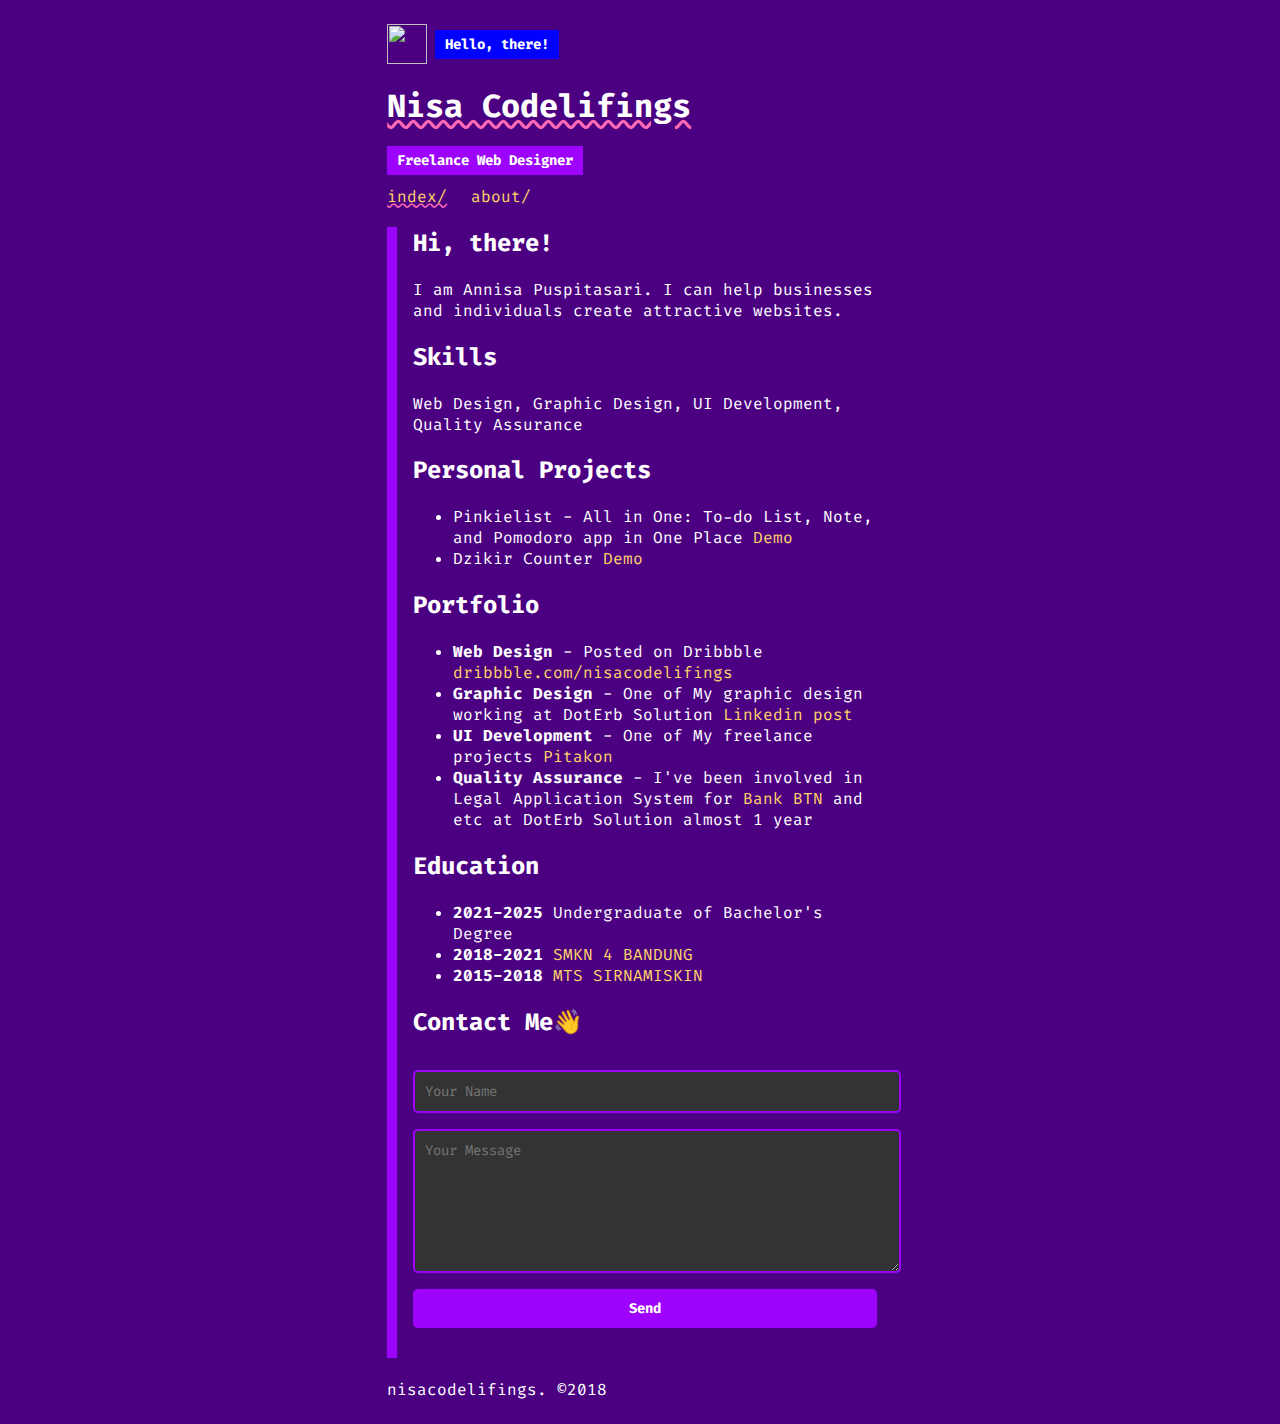
==== index.html @ f31001ea "fix" ====
<!DOCTYPE html>
<html lang="en">

<head>
    <meta charset="UTF-8">
    <meta name="viewport" content="width=device-width, initial-scale=1.0">
    <link rel="shortcut icon" href="https://res.cloudinary.com/do2jhv5ao/image/upload/v1692433593/nisacodelifings.png">
    <link rel="stylesheet" href="style.css">
    <title>nisacodelifings - index</title>
</head>

<body>
    <div class="container">
        <header>
            <div class="logo">
                <img class="muter"
                    src="https://res.cloudinary.com/do2jhv5ao/image/upload/v1692433593/nisacodelifings.png">
                <div class="username">Hello, there!</div>
            </div>
            <h1 class="name">Nisa Codelifings</h1>
            <div class="title">Freelance Web Designer</div>
        </header>
        <nav>
            <div><a href="/" class="active">index/</a></div>
            <div><a href="about/index.html">about/</a></div>
        </nav>
        <main>
            <h2>Hi, there!</h2>
            <p>I am Annisa Puspitasari. I can help businesses and individuals create attractive websites.</p>

            <h2>Skills</h2>
            <p>Web Design, Graphic Design, UI Development, Quality Assurance</p>

            <h2>Personal Projects</h2>
            <ul>
                <li>Pinkielist - All in One: To-do List, Note, and Pomodoro app in One Place <a
                        href="https://phenomenal-panda-32f222.netlify.app/" target="_blank">Demo</a></li>
                <li>Dzikir Counter <a href="https://dzikircounter.vercel.app/" target="_blank">Demo</a></li>
            </ul>

            <h2>Portfolio</h2>
            <ul>
                <li><b>Web Design</b> - Posted on Dribbble <a href="https://dribbble.com/nisacodelifings"
                        target="_blank">dribbble.com/nisacodelifings</a>
                <li><b>Graphic Design</b> - One of My graphic design working at DotErb Solution <a
                        href="https://www.linkedin.com/feed/update/urn:li:activity:7183312706156834816"
                        target="_blank">Linkedin post</a>
                </li>
                <li><b>UI Development</b> - One of My freelance projects <a
                        href="https://melodious-syrniki-a70fe1.netlify.app/"
                        target="_blank">Pitakon</a></li>
                <li><b>Quality Assurance</b> - I've been involved in Legal Application System for <a
                        href="https://www.btn.co.id/" target="_blank">Bank BTN</a> and etc at DotErb Solution almost 1
                    year</li>
            </ul>

            <h2>Education</h2>
            <ul>
                <li><b>2021-2025</b> Undergraduate of Bachelor's Degree</li>
                <li><b>2018-2021</b> <a href="https://www.instagram.com/smknegeri4bandung/" target="_blank">SMKN 4
                        BANDUNG</a></li>
                <li><b>2015-2018</b> <a href="https://www.instagram.com/mts_sirnamiskin/" target="_blank">MTS
                        SIRNAMISKIN</a></li>
            </ul>

            <section id="contact">
                <h2>Contact Me👋</h2>
                <form>
                    <input type="text" placeholder="Your Name" required />
                    <textarea placeholder="Your Message" required></textarea>
                    <button type="submit">Send</button>
                </form>
            </section>

        </main><br>
        <footer>nisacodelifings. ©2018</footer>
    </div>

    <script>
        document.querySelector("form").addEventListener("submit", function (e) {
            e.preventDefault();
            alert("Your message will be redirected to WhatsApp! Thank you for contacting me.");

            const name = document.querySelector('input[placeholder="Your Name"]').value;
            const message = document.querySelector('textarea[placeholder="Your Message"]').value;

            const whatsappNumber = "6289508320163";
            const whatsappMessage = `Halo, saya ${name}!\n${message}`;

            const whatsappURL = `https://wa.me/${whatsappNumber}?text=${encodeURIComponent(whatsappMessage)}`;
            window.open(whatsappURL, "_blank");
        });
    </script>
</body>

</html>
---- style.css ----
@import url('https://fonts.googleapis.com/css2?family=Fira+Code:wght@300..700&display=swap');

/* General Reset and Font */
*, html {
    font-family: "Fira Code", monospace;
    color: white;
}

/* Body & Layout */
body {
    display: flex;
    justify-content: center;
    align-items: center;
    background: indigo;
}

.container {
    width: 40%;
    padding: 1em;
}

@media screen and (max-width: 768px) {
    .container {
        width: 100%;
    }
}

/* Logo */
.logo {
    display: flex;
    align-items: center;
    grid-gap: 0.5em;
}

.logo > img {
    width: 40px;
    height: 40px;
}

.logo > .username, header > .title {
    padding: 5px 10px;
    background: #9d03fc;
    color: white;
    font-weight: bold;
    display: inline;
    font-size: 14px;
}

.logo > .username {
    background: #0000ff;
}

/* Navigation */
nav {
    display: flex;
    grid-gap: 1.5em;
    margin: 1em 0;
}

a {
    color: #ffd369;
    text-decoration: none;
}

h1.name, nav a.active {
    text-decoration: underline;
    text-decoration-style: wavy;
    text-decoration-color: hotpink;
}

/* Main Section */
main {
    border-left: 10px solid #9d03fc;
    padding: 0 1em;
}

.art img {
    width: 50%;
    height: auto;
}

/* Form Styling */
form {
    display: flex;
    flex-direction: column;
    gap: 1em;
    margin-top: 2em;
}

input, textarea {
    padding: 10px;
    background-color: #333;
    border: 2px solid #9d03fc;
    color: white;
    font-size: 14px;
    border-radius: 5px;
    width: 100%;
}

input:focus, textarea:focus {
    outline: none;
    border-color: hotpink;
    background-color: #444;
}

textarea {
    resize: vertical;
    min-height: 120px;
}

button {
    padding: 10px;
    background-color: #9d03fc;
    color: white;
    border: none;
    font-size: 14px;
    font-weight: bold;
    border-radius: 5px;
    cursor: pointer;
    margin-bottom: 30px;
}

button:focus {
    outline: none;
}

/* Animation */
.muter {
    animation-name: rotate-center;
    animation-duration: 2s;
    animation-timing-function: ease;
    animation-delay: 0.5s;
    animation-iteration-count: infinite;
    animation-direction: normal;
    animation-fill-mode: none;
}

@keyframes rotate-center {
    0% {
        transform: rotate(0);
    }
    100% {
        transform: rotate(360deg);
    }
}

/* Paragraphs */
p {
    letter-spacing: normal;
}
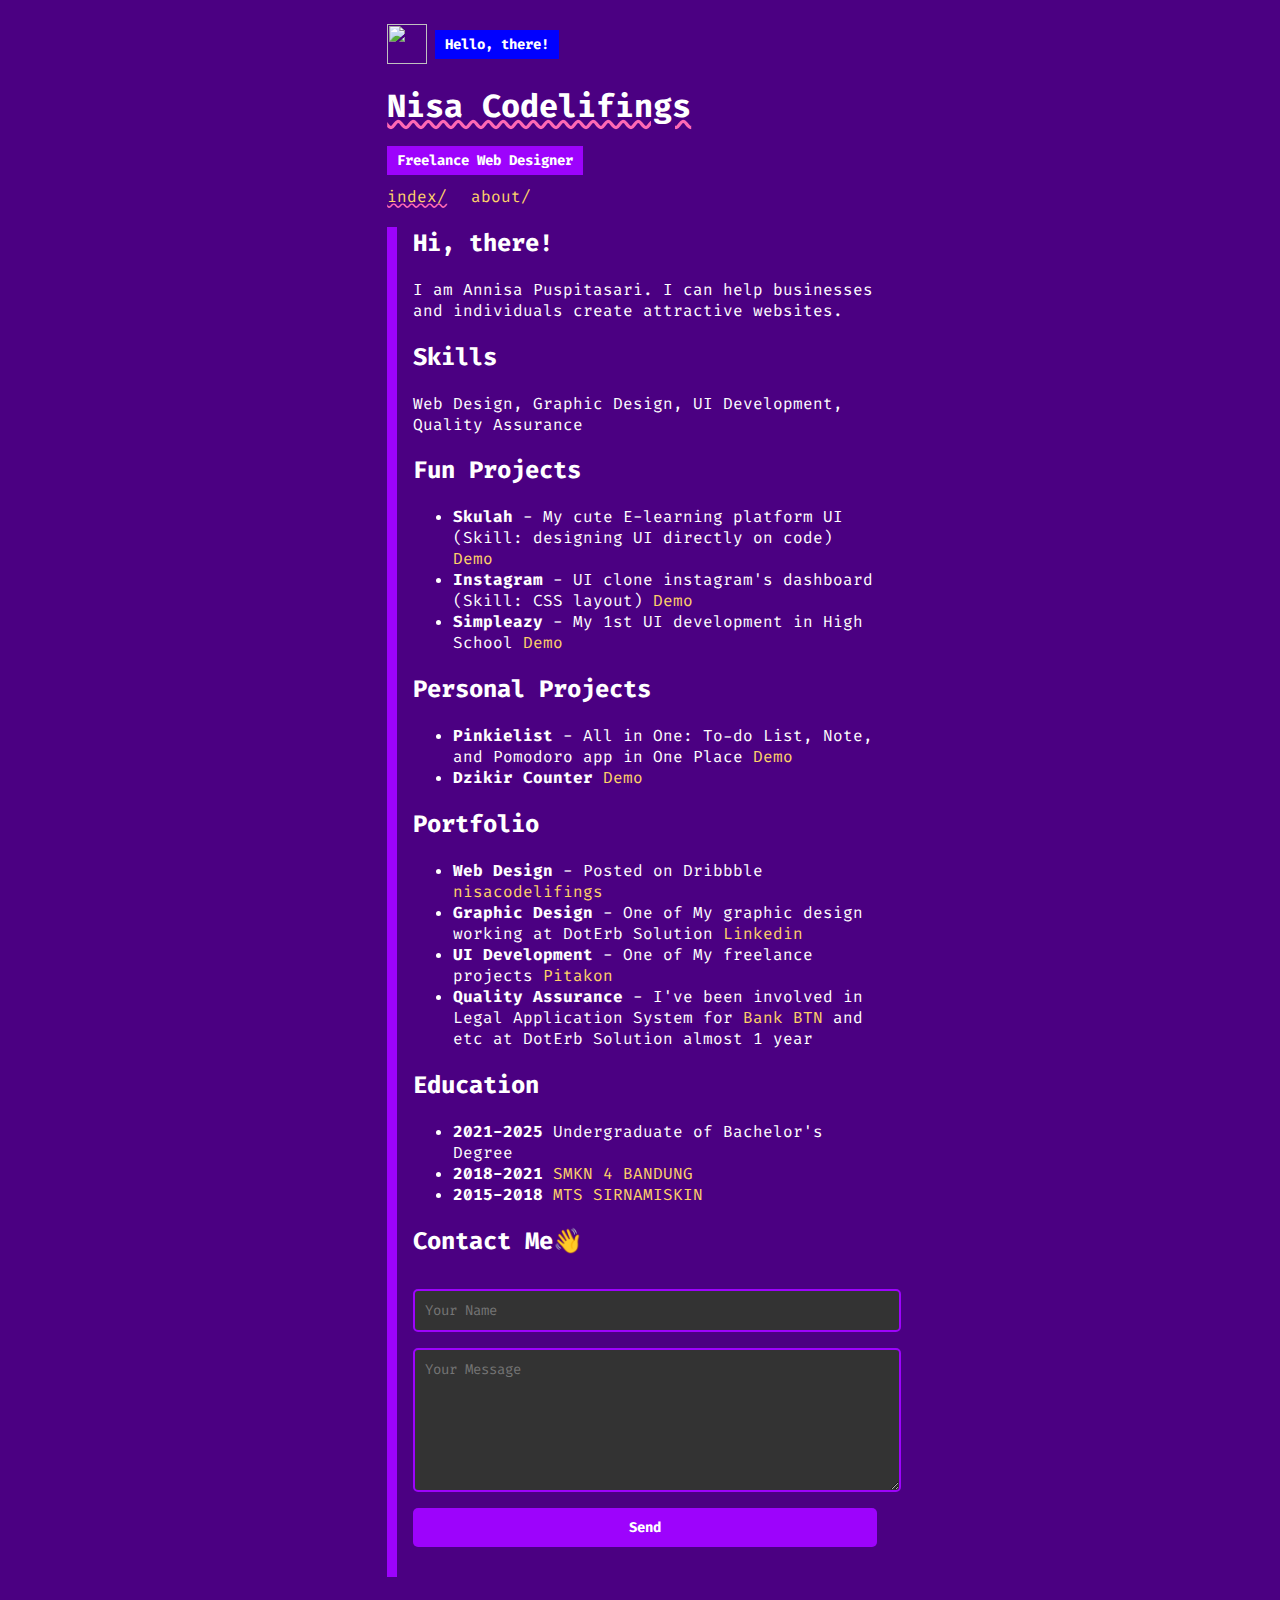
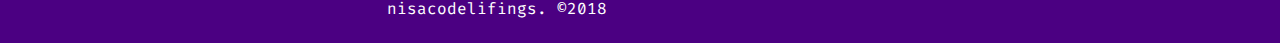
==== commit 7b3140e0: "add meta tag" ====
--- a/index.html
+++ b/index.html
@@ -7,6 +7,13 @@
     <link rel="shortcut icon" href="https://res.cloudinary.com/do2jhv5ao/image/upload/v1692433593/nisacodelifings.png">
     <link rel="stylesheet" href="style.css">
     <title>nisacodelifings - index</title>
+    <meta property="og:title" content="Hello, there!">
+    <meta property="og:description" content="Annisa Puspitasari's Portfolio">
+    <meta property="og:url" content="https://nisacodelifings.github.io">
+    <meta property="og:image" content="https://res.cloudinary.com/nisacodelifings/image/upload/v1736830738/Screenshot_2025-01-14_115736_pfkkeb.png">
+    <meta property="og:type" content="website">
+    <meta property="og:locale" content="en_EN">
+    <meta property="og:site_name" content="nisacodelifings">
 </head>
 
 <body>
@@ -31,20 +38,28 @@
             <h2>Skills</h2>
             <p>Web Design, Graphic Design, UI Development, Quality Assurance</p>
 
+            <h2>Fun Projects</h2>
+            <ul>
+                <li><b>Skulah</b> - My cute E-learning platform UI (Skill: designing UI directly on code) <a
+                        href="https://cozy-nasturtium-0a22b4.netlify.app/" target="_blank">Demo</a></li>
+                <li><b>Instagram</b> - UI clone instagram's dashboard (Skill: CSS layout) <a href="https://elegant-arithmetic-094e2b.netlify.app/" target="_blank">Demo</a></li>
+                <li><b>Simpleazy</b> - My 1st UI development in High School <a href="https://comforting-frangollo-c4f04f.netlify.app/" target="_blank">Demo</a></li>
+            </ul>
+
             <h2>Personal Projects</h2>
             <ul>
-                <li>Pinkielist - All in One: To-do List, Note, and Pomodoro app in One Place <a
+                <li><b>Pinkielist</b> - All in One: To-do List, Note, and Pomodoro app in One Place <a
                         href="https://phenomenal-panda-32f222.netlify.app/" target="_blank">Demo</a></li>
-                <li>Dzikir Counter <a href="https://dzikircounter.vercel.app/" target="_blank">Demo</a></li>
+                <li><b>Dzikir Counter</b> <a href="https://dzikircounter.vercel.app/" target="_blank">Demo</a></li>
             </ul>
 
             <h2>Portfolio</h2>
             <ul>
                 <li><b>Web Design</b> - Posted on Dribbble <a href="https://dribbble.com/nisacodelifings"
-                        target="_blank">dribbble.com/nisacodelifings</a>
+                        target="_blank">nisacodelifings</a>
                 <li><b>Graphic Design</b> - One of My graphic design working at DotErb Solution <a
                         href="https://www.linkedin.com/feed/update/urn:li:activity:7183312706156834816"
-                        target="_blank">Linkedin post</a>
+                        target="_blank">Linkedin</a>
                 </li>
                 <li><b>UI Development</b> - One of My freelance projects <a
                         href="https://melodious-syrniki-a70fe1.netlify.app/"
@@ -93,4 +108,4 @@
     </script>
 </body>
 
-</html>+</html>
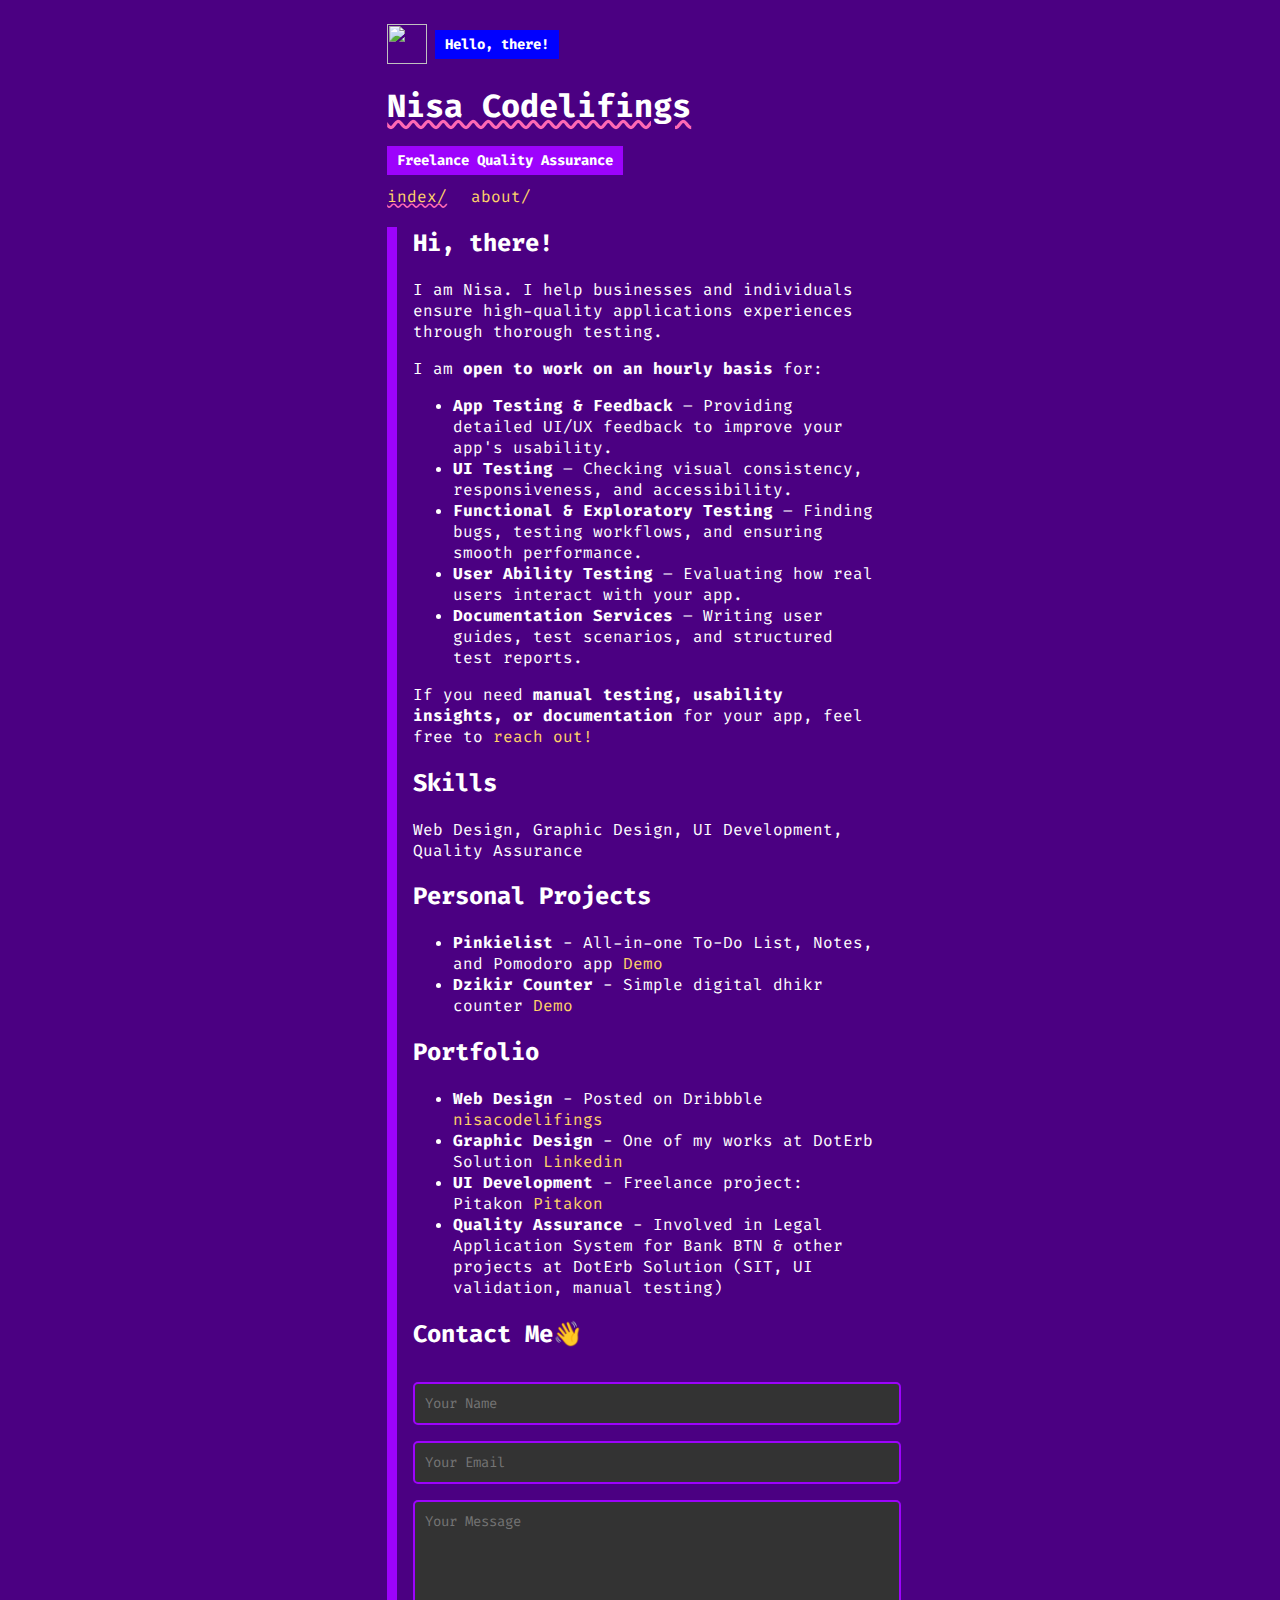
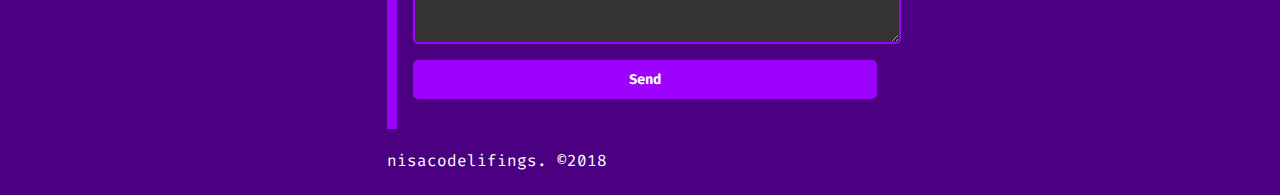
==== commit 0bf3efcf: "update QA" ====
--- a/index.html
+++ b/index.html
@@ -8,7 +8,7 @@
     <link rel="stylesheet" href="style.css">
     <title>nisacodelifings - index</title>
     <meta property="og:title" content="Hello, there!">
-    <meta property="og:description" content="Annisa Puspitasari's Portfolio">
+    <meta property="og:description" content="nisacodelifings's portfolio">
     <meta property="og:url" content="https://nisacodelifings.github.io">
     <meta property="og:image" content="https://res.cloudinary.com/nisacodelifings/image/upload/v1736830738/Screenshot_2025-01-14_115736_pfkkeb.png">
     <meta property="og:type" content="website">
@@ -25,7 +25,7 @@
                 <div class="username">Hello, there!</div>
             </div>
             <h1 class="name">Nisa Codelifings</h1>
-            <div class="title">Freelance Web Designer</div>
+            <div class="title">Freelance Quality Assurance</div>
         </header>
         <nav>
             <div><a href="/" class="active">index/</a></div>
@@ -33,55 +33,47 @@
         </nav>
         <main>
             <h2>Hi, there!</h2>
-            <p>I am Annisa Puspitasari. I can help businesses and individuals create attractive websites.</p>
+            <p>I am Nisa. I help businesses and individuals ensure high-quality applications experiences through thorough testing. </p> 
+            
+            <p>I am <b>open to work on an hourly basis</b> for:</p>
+                <ul>
+                    <li><strong>App Testing & Feedback</strong> – Providing detailed UI/UX feedback to improve your app's usability.</li>
+                    <li><strong>UI Testing</strong> – Checking visual consistency, responsiveness, and accessibility.</li>
+                    <li><strong>Functional & Exploratory Testing</strong> – Finding bugs, testing workflows, and ensuring smooth performance.</li>
+                    <li><strong>User Ability Testing</strong> – Evaluating how real users interact with your app.</li>
+                    <li><strong>Documentation Services</strong> – Writing user guides, test scenarios, and structured test reports.</li>
+                </ul>
+                <p>If you need <strong>manual testing, usability insights, or documentation</strong> for your app, feel free to <a href="#contact">reach out!</a></p>
 
             <h2>Skills</h2>
             <p>Web Design, Graphic Design, UI Development, Quality Assurance</p>
 
-            <h2>Fun Projects</h2>
-            <ul>
-                <li><b>Skulah</b> - My cute E-learning platform UI (Skill: designing UI directly on code) <a
-                        href="https://cozy-nasturtium-0a22b4.netlify.app/" target="_blank">Demo</a></li>
-                <li><b>Instagram</b> - UI clone instagram's dashboard (Skill: CSS layout) <a href="https://elegant-arithmetic-094e2b.netlify.app/" target="_blank">Demo</a></li>
-                <li><b>Simpleazy</b> - My 1st UI development in High School <a href="https://comforting-frangollo-c4f04f.netlify.app/" target="_blank">Demo</a></li>
-            </ul>
-
             <h2>Personal Projects</h2>
             <ul>
-                <li><b>Pinkielist</b> - All in One: To-do List, Note, and Pomodoro app in One Place <a
+                <li><b>Pinkielist</b> - All-in-one To-Do List, Notes, and Pomodoro app <a
                         href="https://phenomenal-panda-32f222.netlify.app/" target="_blank">Demo</a></li>
-                <li><b>Dzikir Counter</b> <a href="https://dzikircounter.vercel.app/" target="_blank">Demo</a></li>
+                <li><b>Dzikir Counter</b> -  Simple digital dhikr counter <a href="https://dzikircounter.vercel.app/" target="_blank">Demo</a></li>
             </ul>
 
             <h2>Portfolio</h2>
             <ul>
                 <li><b>Web Design</b> - Posted on Dribbble <a href="https://dribbble.com/nisacodelifings"
                         target="_blank">nisacodelifings</a>
-                <li><b>Graphic Design</b> - One of My graphic design working at DotErb Solution <a
+                <li><b>Graphic Design</b> - One of my works at DotErb Solution <a
                         href="https://www.linkedin.com/feed/update/urn:li:activity:7183312706156834816"
                         target="_blank">Linkedin</a>
                 </li>
-                <li><b>UI Development</b> - One of My freelance projects <a
+                <li><b>UI Development</b> - Freelance project: Pitakon <a
                         href="https://melodious-syrniki-a70fe1.netlify.app/"
                         target="_blank">Pitakon</a></li>
-                <li><b>Quality Assurance</b> - I've been involved in Legal Application System for <a
-                        href="https://www.btn.co.id/" target="_blank">Bank BTN</a> and etc at DotErb Solution almost 1
-                    year</li>
-            </ul>
-
-            <h2>Education</h2>
-            <ul>
-                <li><b>2021-2025</b> Undergraduate of Bachelor's Degree</li>
-                <li><b>2018-2021</b> <a href="https://www.instagram.com/smknegeri4bandung/" target="_blank">SMKN 4
-                        BANDUNG</a></li>
-                <li><b>2015-2018</b> <a href="https://www.instagram.com/mts_sirnamiskin/" target="_blank">MTS
-                        SIRNAMISKIN</a></li>
+                <li><b>Quality Assurance</b> - Involved in Legal Application System for Bank BTN & other projects at DotErb Solution (SIT, UI validation, manual testing)</li>
             </ul>
 
             <section id="contact">
                 <h2>Contact Me👋</h2>
-                <form>
+                <form id="contactForm">
                     <input type="text" placeholder="Your Name" required />
+                    <input type="email" placeholder="Your Email" required />
                     <textarea placeholder="Your Message" required></textarea>
                     <button type="submit">Send</button>
                 </form>
@@ -94,18 +86,19 @@
     <script>
         document.querySelector("form").addEventListener("submit", function (e) {
             e.preventDefault();
-            alert("Your message will be redirected to WhatsApp! Thank you for contacting me.");
-
+    
             const name = document.querySelector('input[placeholder="Your Name"]').value;
+            const email = document.querySelector('input[placeholder="Your Email"]').value;
             const message = document.querySelector('textarea[placeholder="Your Message"]').value;
-
-            const whatsappNumber = "6289508320163";
-            const whatsappMessage = `Halo, saya ${name}!\n${message}`;
-
-            const whatsappURL = `https://wa.me/${whatsappNumber}?text=${encodeURIComponent(whatsappMessage)}`;
-            window.open(whatsappURL, "_blank");
+    
+            const subject = `New Inquiry from ${name}`;
+            const body = `Name: ${name}\nEmail: ${email}\n\nMessage:\n${message}`;
+    
+            const mailtoLink = `mailto:annisa.puspitasari@doterb.com?subject=${encodeURIComponent(subject)}&body=${encodeURIComponent(body)}`;
+            window.location.href = mailtoLink;
         });
     </script>
+    
 </body>
 
 </html>
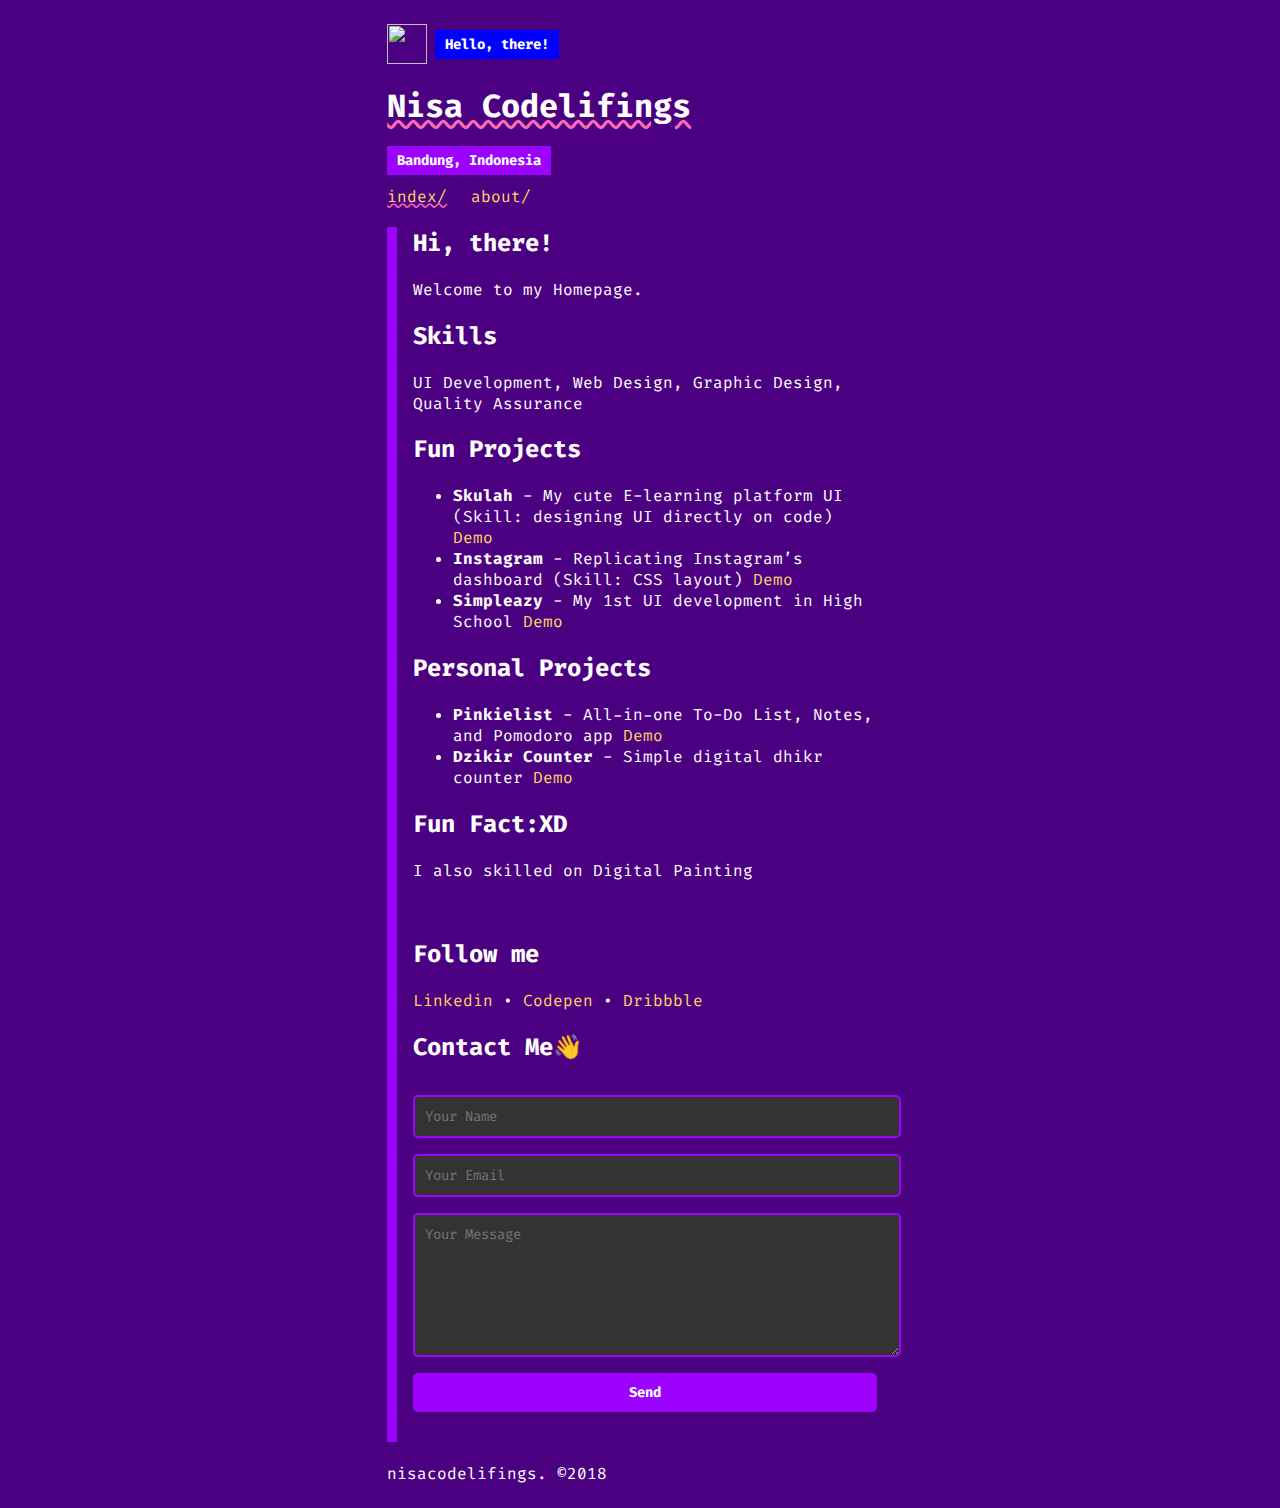
==== commit 9057ed8a: "fokus di QA sajaaaa:")" ====
--- a/index.html
+++ b/index.html
@@ -4,6 +4,7 @@
 <head>
     <meta charset="UTF-8">
     <meta name="viewport" content="width=device-width, initial-scale=1.0">
+    <meta name="google-site-verification" content="cTpBXofF1cbcKvbGT03UAXeZPcz6Mkl7R12sI8xXIlU" />
     <link rel="shortcut icon" href="https://res.cloudinary.com/do2jhv5ao/image/upload/v1692433593/nisacodelifings.png">
     <link rel="stylesheet" href="style.css">
     <title>nisacodelifings - index</title>
@@ -25,7 +26,7 @@
                 <div class="username">Hello, there!</div>
             </div>
             <h1 class="name">Nisa Codelifings</h1>
-            <div class="title">Freelance Quality Assurance</div>
+            <div class="title">Bandung, Indonesia</div>
         </header>
         <nav>
             <div><a href="/" class="active">index/</a></div>
@@ -33,20 +34,18 @@
         </nav>
         <main>
             <h2>Hi, there!</h2>
-            <p>I am Nisa. I help businesses and individuals ensure high-quality applications experiences through thorough testing. </p> 
+            <p>Welcome to my Homepage.</p> 
             
-            <p>I am <b>open to work on an hourly basis</b> for:</p>
-                <ul>
-                    <li><strong>App Testing & Feedback</strong> – Providing detailed UI/UX feedback to improve your app's usability.</li>
-                    <li><strong>UI Testing</strong> – Checking visual consistency, responsiveness, and accessibility.</li>
-                    <li><strong>Functional & Exploratory Testing</strong> – Finding bugs, testing workflows, and ensuring smooth performance.</li>
-                    <li><strong>User Ability Testing</strong> – Evaluating how real users interact with your app.</li>
-                    <li><strong>Documentation Services</strong> – Writing user guides, test scenarios, and structured test reports.</li>
-                </ul>
-                <p>If you need <strong>manual testing, usability insights, or documentation</strong> for your app, feel free to <a href="#contact">reach out!</a></p>
+            <h2>Skills</h2>
+            <p>UI Development, Web Design, Graphic Design, Quality Assurance</p>
 
-            <h2>Skills</h2>
-            <p>Web Design, Graphic Design, UI Development, Quality Assurance</p>
+            <h2>Fun Projects</h2>
+<ul>
+	<li><b>Skulah</b> - My cute E-learning platform UI (Skill: designing UI directly on code) <a
+			href="https://cozy-nasturtium-0a22b4.netlify.app/" target="_blank">Demo</a></li>
+	<li><b>Instagram</b> - Replicating Instagram’s dashboard (Skill: CSS layout) <a href="https://elegant-arithmetic-094e2b.netlify.app/" target="_blank">Demo</a></li>
+	<li><b>Simpleazy</b> - My 1st UI development in High School <a href="https://comforting-frangollo-c4f04f.netlify.app/" target="_blank">Demo</a></li>
+</ul>
 
             <h2>Personal Projects</h2>
             <ul>
@@ -55,19 +54,17 @@
                 <li><b>Dzikir Counter</b> -  Simple digital dhikr counter <a href="https://dzikircounter.vercel.app/" target="_blank">Demo</a></li>
             </ul>
 
-            <h2>Portfolio</h2>
-            <ul>
-                <li><b>Web Design</b> - Posted on Dribbble <a href="https://dribbble.com/nisacodelifings"
-                        target="_blank">nisacodelifings</a>
-                <li><b>Graphic Design</b> - One of my works at DotErb Solution <a
-                        href="https://www.linkedin.com/feed/update/urn:li:activity:7183312706156834816"
-                        target="_blank">Linkedin</a>
-                </li>
-                <li><b>UI Development</b> - Freelance project: Pitakon <a
-                        href="https://melodious-syrniki-a70fe1.netlify.app/"
-                        target="_blank">Pitakon</a></li>
-                <li><b>Quality Assurance</b> - Involved in Legal Application System for Bank BTN & other projects at DotErb Solution (SIT, UI validation, manual testing)</li>
-            </ul>
+            <h2>Fun Fact:XD</h2>
+<p>I also skilled on Digital Painting</p>
+<div class="art"><img src="https://res.cloudinary.com/codelifings/image/upload/v1736420376/WhatsApp_Image_2025-01-09_at_17.56.20_aa295e58_nyoodg.jpg" alt=""></div>
+
+				<section>
+					<h2>Follow me</h2>
+				 <a href="https://www.linkedin.com/in/nisacodelifings/" target="_blank">Linkedin</a> • 
+				 <a href="https://codepen.io/nisacodelifings" target="_blank">Codepen</a> • 
+				 <a href="https://dribbble.com/nisacodelifings" target="_blank">Dribbble</a>
+				</p>
+				</section>
 
             <section id="contact">
                 <h2>Contact Me👋</h2>
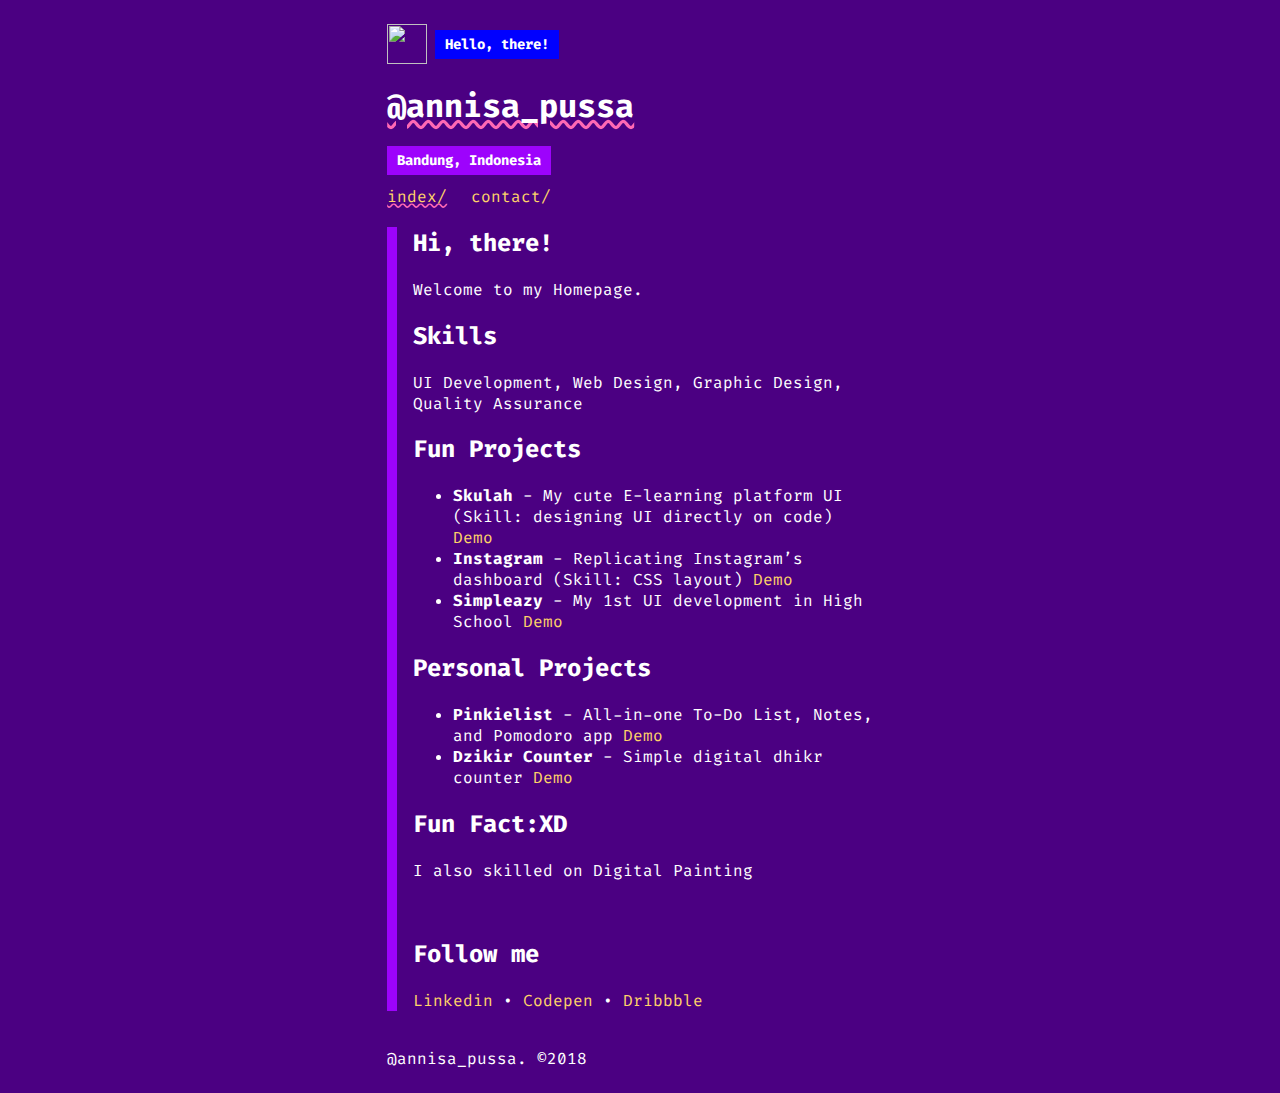
==== commit 3b6dd5b2: "Update index.html" ====
--- a/index.html
+++ b/index.html
@@ -7,14 +7,14 @@
     <meta name="google-site-verification" content="cTpBXofF1cbcKvbGT03UAXeZPcz6Mkl7R12sI8xXIlU" />
     <link rel="shortcut icon" href="https://res.cloudinary.com/do2jhv5ao/image/upload/v1692433593/nisacodelifings.png">
     <link rel="stylesheet" href="style.css">
-    <title>nisacodelifings - index</title>
+    <title>@annisa_pussa - index</title>
     <meta property="og:title" content="Hello, there!">
-    <meta property="og:description" content="nisacodelifings's portfolio">
-    <meta property="og:url" content="https://nisacodelifings.github.io">
+    <meta property="og:description" content="@annisa_pussa's portfolio">
+    <meta property="og:url" content="https://annisa_pussa.github.io">
     <meta property="og:image" content="https://res.cloudinary.com/nisacodelifings/image/upload/v1736830738/Screenshot_2025-01-14_115736_pfkkeb.png">
     <meta property="og:type" content="website">
     <meta property="og:locale" content="en_EN">
-    <meta property="og:site_name" content="nisacodelifings">
+    <meta property="og:site_name" content="@annisa_pussa">
 </head>
 
 <body>
@@ -25,12 +25,12 @@
                     src="https://res.cloudinary.com/do2jhv5ao/image/upload/v1692433593/nisacodelifings.png">
                 <div class="username">Hello, there!</div>
             </div>
-            <h1 class="name">Nisa Codelifings</h1>
+            <h1 class="name">@annisa_pussa</h1>
             <div class="title">Bandung, Indonesia</div>
         </header>
         <nav>
             <div><a href="/" class="active">index/</a></div>
-            <div><a href="about/index.html">about/</a></div>
+            <div><a href="contact.html">contact/</a></div>
         </nav>
         <main>
             <h2>Hi, there!</h2>
@@ -60,41 +60,15 @@
 
 				<section>
 					<h2>Follow me</h2>
-				 <a href="https://www.linkedin.com/in/nisacodelifings/" target="_blank">Linkedin</a> • 
-				 <a href="https://codepen.io/nisacodelifings" target="_blank">Codepen</a> • 
-				 <a href="https://dribbble.com/nisacodelifings" target="_blank">Dribbble</a>
+				 <a href="https://www.linkedin.com/in/@annisa_pussa/" target="_blank">Linkedin</a> • 
+				 <a href="https://codepen.io/@annisa_pussa" target="_blank">Codepen</a> • 
+				 <a href="https://dribbble.com/@annisa_pussa" target="_blank">Dribbble</a>
 				</p>
 				</section>
 
-            <section id="contact">
-                <h2>Contact Me👋</h2>
-                <form id="contactForm">
-                    <input type="text" placeholder="Your Name" required />
-                    <input type="email" placeholder="Your Email" required />
-                    <textarea placeholder="Your Message" required></textarea>
-                    <button type="submit">Send</button>
-                </form>
-            </section>
-
         </main><br>
-        <footer>nisacodelifings. ©2018</footer>
+        <footer>@annisa_pussa. ©2018</footer>
     </div>
-
-    <script>
-        document.querySelector("form").addEventListener("submit", function (e) {
-            e.preventDefault();
-    
-            const name = document.querySelector('input[placeholder="Your Name"]').value;
-            const email = document.querySelector('input[placeholder="Your Email"]').value;
-            const message = document.querySelector('textarea[placeholder="Your Message"]').value;
-    
-            const subject = `New Inquiry from ${name}`;
-            const body = `Name: ${name}\nEmail: ${email}\n\nMessage:\n${message}`;
-    
-            const mailtoLink = `mailto:annisa.puspitasari@doterb.com?subject=${encodeURIComponent(subject)}&body=${encodeURIComponent(body)}`;
-            window.location.href = mailtoLink;
-        });
-    </script>
     
 </body>
 
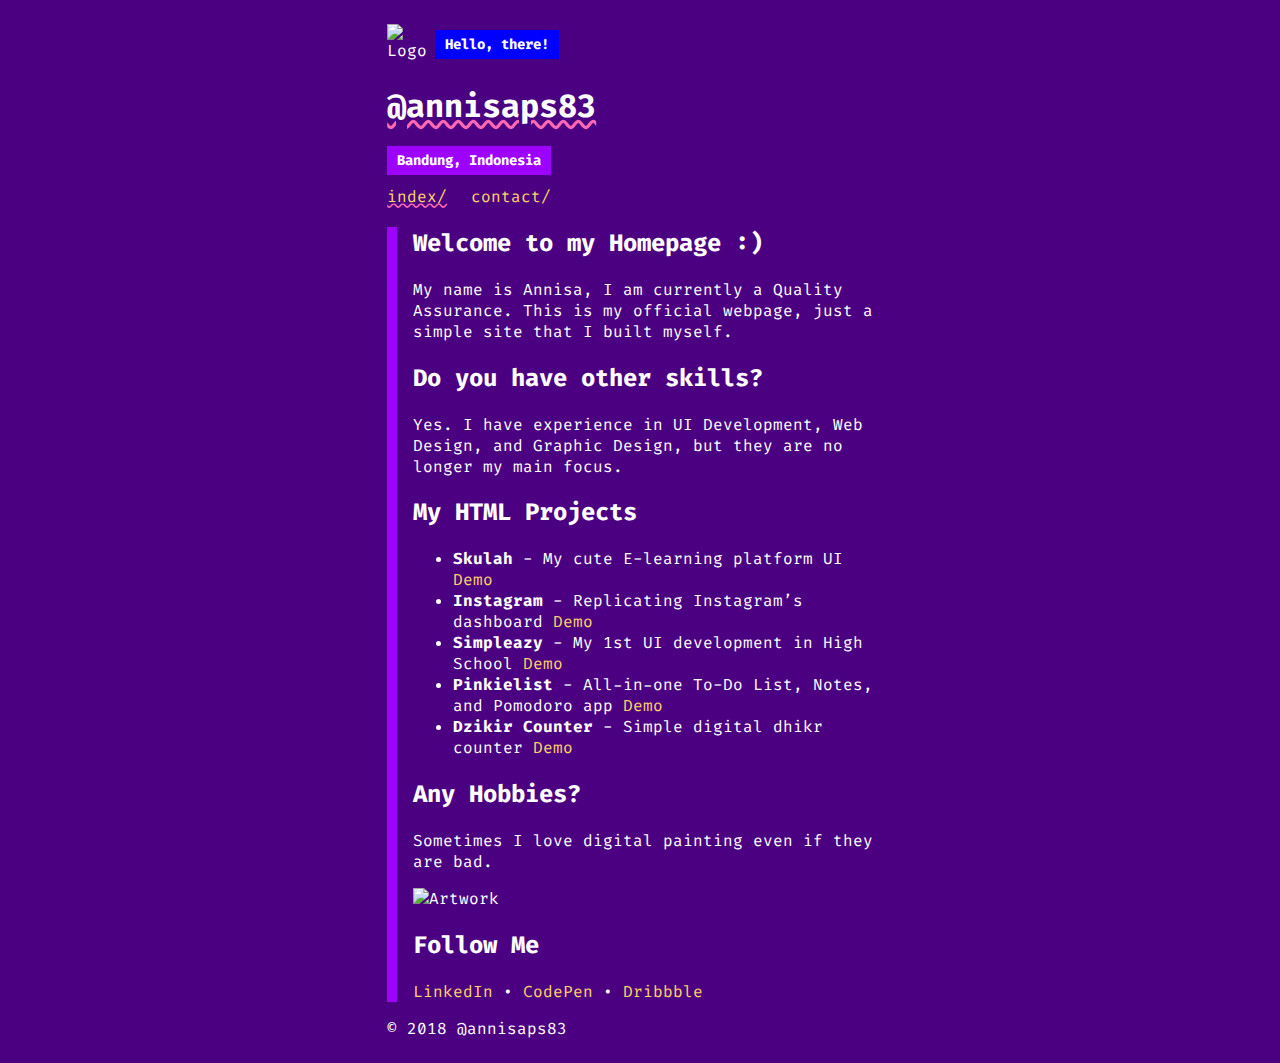
==== commit 21eaa6ca: "Update index.html" ====
--- a/index.html
+++ b/index.html
@@ -1,75 +1,73 @@
 <!DOCTYPE html>
 <html lang="en">
-
 <head>
     <meta charset="UTF-8">
     <meta name="viewport" content="width=device-width, initial-scale=1.0">
     <meta name="google-site-verification" content="cTpBXofF1cbcKvbGT03UAXeZPcz6Mkl7R12sI8xXIlU" />
+    <title>@annisaps83 - Index</title>
+    
     <link rel="shortcut icon" href="https://res.cloudinary.com/do2jhv5ao/image/upload/v1692433593/nisacodelifings.png">
     <link rel="stylesheet" href="style.css">
-    <title>@annisa_pussa - index</title>
+    
     <meta property="og:title" content="Hello, there!">
-    <meta property="og:description" content="@annisa_pussa's portfolio">
+    <meta property="og:description" content="@annisaps83's portfolio">
     <meta property="og:url" content="https://annisa_pussa.github.io">
     <meta property="og:image" content="https://res.cloudinary.com/nisacodelifings/image/upload/v1736830738/Screenshot_2025-01-14_115736_pfkkeb.png">
     <meta property="og:type" content="website">
     <meta property="og:locale" content="en_EN">
-    <meta property="og:site_name" content="@annisa_pussa">
+    <meta property="og:site_name" content="@annisaps83">
 </head>
-
 <body>
     <div class="container">
         <header>
             <div class="logo">
-                <img class="muter"
-                    src="https://res.cloudinary.com/do2jhv5ao/image/upload/v1692433593/nisacodelifings.png">
+                <img class="muter" src="https://res.cloudinary.com/do2jhv5ao/image/upload/v1692433593/nisacodelifings.png" alt="Logo">
                 <div class="username">Hello, there!</div>
             </div>
-            <h1 class="name">@annisa_pussa</h1>
+            <h1 class="name">@annisaps83</h1>
             <div class="title">Bandung, Indonesia</div>
         </header>
+        
         <nav>
             <div><a href="/" class="active">index/</a></div>
             <div><a href="contact.html">contact/</a></div>
         </nav>
+        
         <main>
-            <h2>Hi, there!</h2>
-            <p>Welcome to my Homepage.</p> 
+            <h2>Welcome to my Homepage :)</h2>
+            <p>My name is Annisa, I am currently a Quality Assurance. This is my official webpage, just a simple site that I built myself.</p>
             
-            <h2>Skills</h2>
-            <p>UI Development, Web Design, Graphic Design, Quality Assurance</p>
-
-            <h2>Fun Projects</h2>
-<ul>
-	<li><b>Skulah</b> - My cute E-learning platform UI (Skill: designing UI directly on code) <a
-			href="https://cozy-nasturtium-0a22b4.netlify.app/" target="_blank">Demo</a></li>
-	<li><b>Instagram</b> - Replicating Instagram’s dashboard (Skill: CSS layout) <a href="https://elegant-arithmetic-094e2b.netlify.app/" target="_blank">Demo</a></li>
-	<li><b>Simpleazy</b> - My 1st UI development in High School <a href="https://comforting-frangollo-c4f04f.netlify.app/" target="_blank">Demo</a></li>
-</ul>
-
-            <h2>Personal Projects</h2>
+            <h2>Do you have other skills?</h2>
+            <p>Yes. I have experience in UI Development, Web Design, and Graphic Design, but they are no longer my main focus.</p>
+            
+            <h2>My HTML Projects</h2>
             <ul>
-                <li><b>Pinkielist</b> - All-in-one To-Do List, Notes, and Pomodoro app <a
-                        href="https://phenomenal-panda-32f222.netlify.app/" target="_blank">Demo</a></li>
-                <li><b>Dzikir Counter</b> -  Simple digital dhikr counter <a href="https://dzikircounter.vercel.app/" target="_blank">Demo</a></li>
+                <li><b>Skulah</b> - My cute E-learning platform UI <a href="https://cozy-nasturtium-0a22b4.netlify.app/" target="_blank">Demo</a></li>
+                <li><b>Instagram</b> - Replicating Instagram’s dashboard <a href="https://elegant-arithmetic-094e2b.netlify.app/" target="_blank">Demo</a></li>
+                <li><b>Simpleazy</b> - My 1st UI development in High School <a href="https://comforting-frangollo-c4f04f.netlify.app/" target="_blank">Demo</a></li>
+                <li><b>Pinkielist</b> - All-in-one To-Do List, Notes, and Pomodoro app <a href="https://phenomenal-panda-32f222.netlify.app/" target="_blank">Demo</a></li>
+                <li><b>Dzikir Counter</b> - Simple digital dhikr counter <a href="https://dzikircounter.vercel.app/" target="_blank">Demo</a></li>
             </ul>
-
-            <h2>Fun Fact:XD</h2>
-<p>I also skilled on Digital Painting</p>
-<div class="art"><img src="https://res.cloudinary.com/codelifings/image/upload/v1736420376/WhatsApp_Image_2025-01-09_at_17.56.20_aa295e58_nyoodg.jpg" alt=""></div>
-
-				<section>
-					<h2>Follow me</h2>
-				 <a href="https://www.linkedin.com/in/@annisa_pussa/" target="_blank">Linkedin</a> • 
-				 <a href="https://codepen.io/@annisa_pussa" target="_blank">Codepen</a> • 
-				 <a href="https://dribbble.com/@annisa_pussa" target="_blank">Dribbble</a>
-				</p>
-				</section>
-
-        </main><br>
-        <footer>@annisa_pussa. ©2018</footer>
+            
+            <h2>Any Hobbies?</h2>
+            <p>Sometimes I love digital painting even if they are bad.</p>
+            <div class="art">
+                <img src="https://res.cloudinary.com/codelifings/image/upload/v1736420376/WhatsApp_Image_2025-01-09_at_17.56.20_aa295e58_nyoodg.jpg" alt="Artwork">
+            </div>
+            
+            <section>
+                <h2>Follow Me</h2>
+                <p>
+                    <a href="https://www.linkedin.com/in/@annisaps83/" target="_blank">LinkedIn</a> • 
+                    <a href="https://codepen.io/@annisaps83" target="_blank">CodePen</a> • 
+                    <a href="https://dribbble.com/@annisaps83" target="_blank">Dribbble</a>
+                </p>
+            </section>
+        </main>
+        
+        <footer>
+            &copy; 2018 @annisaps83
+        </footer>
     </div>
-    
 </body>
-
 </html>
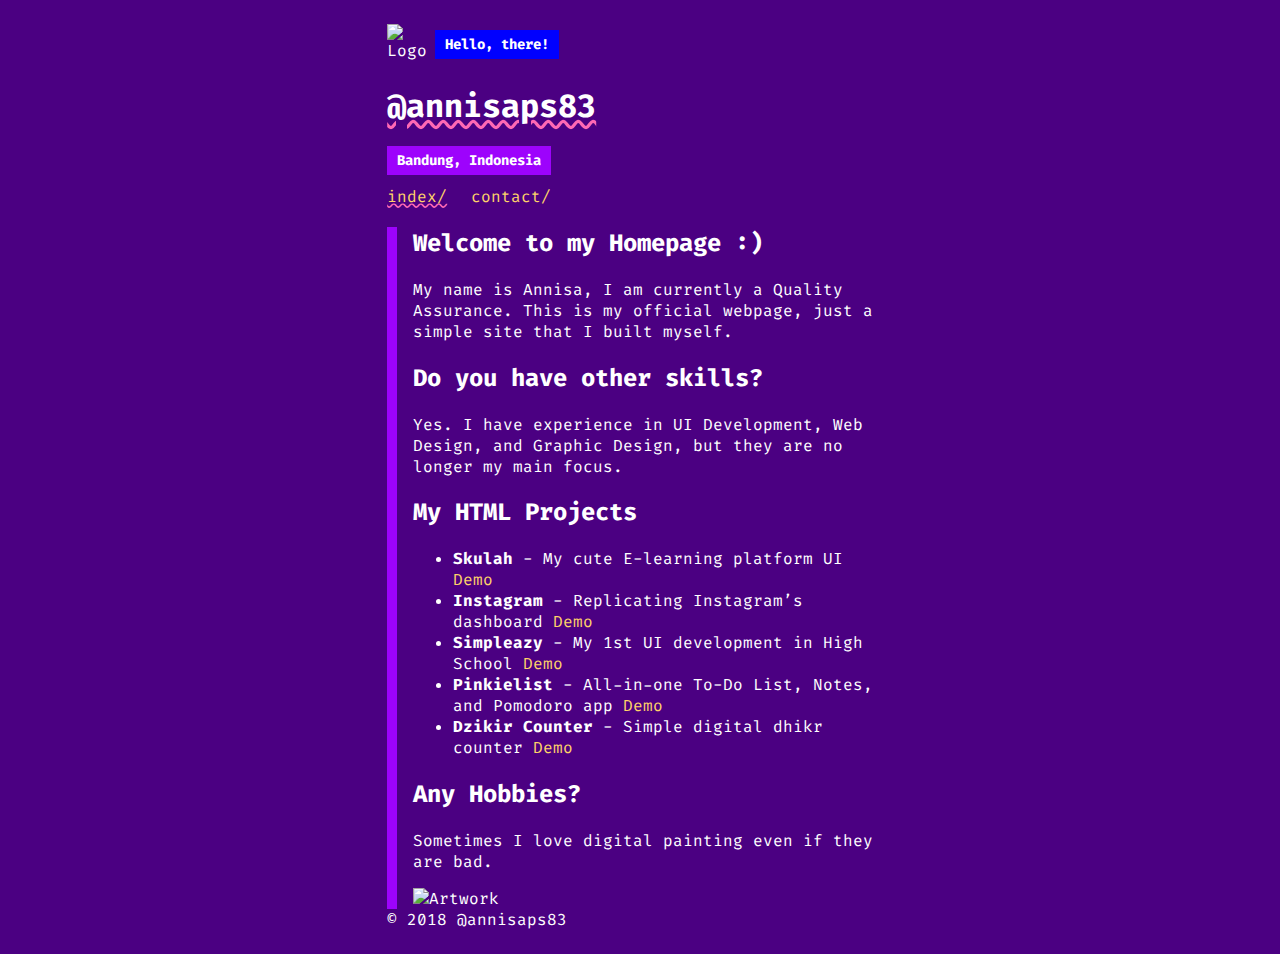
==== commit f846dc89: "Update index.html" ====
--- a/index.html
+++ b/index.html
@@ -54,15 +54,6 @@
             <div class="art">
                 <img src="https://res.cloudinary.com/codelifings/image/upload/v1736420376/WhatsApp_Image_2025-01-09_at_17.56.20_aa295e58_nyoodg.jpg" alt="Artwork">
             </div>
-            
-            <section>
-                <h2>Follow Me</h2>
-                <p>
-                    <a href="https://www.linkedin.com/in/@annisaps83/" target="_blank">LinkedIn</a> • 
-                    <a href="https://codepen.io/@annisaps83" target="_blank">CodePen</a> • 
-                    <a href="https://dribbble.com/@annisaps83" target="_blank">Dribbble</a>
-                </p>
-            </section>
         </main>
         
         <footer>
